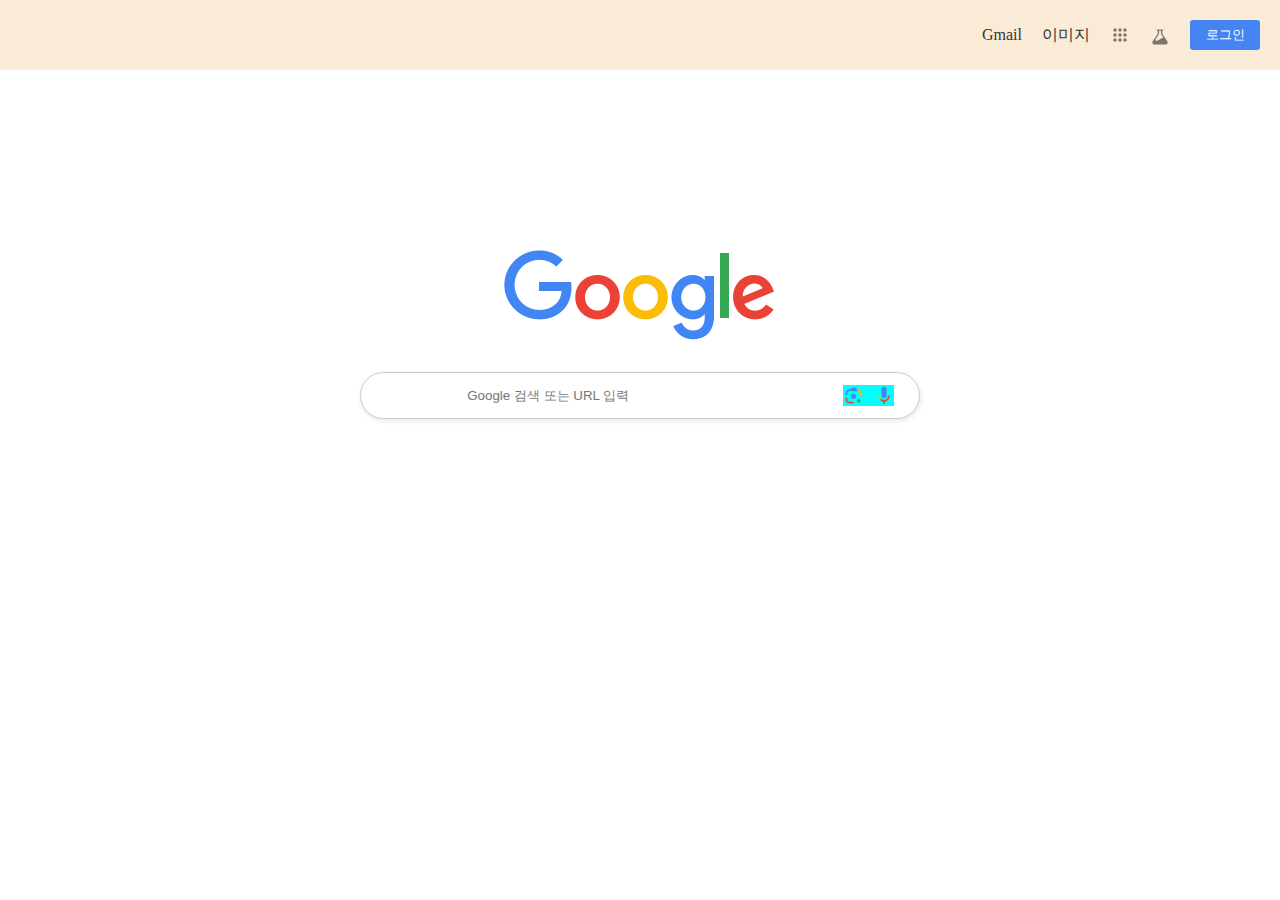
==== index.html @ eebc3427 "반응형 공부하기" ====
<!DOCTYPE html>
<html lang="ko">
  <head>
    <meta charset="UTF-8" />
    <meta name="viewport" content="width=device-width, initial-scale=1.0" />
    <title>google</title>
    <!-- 파비콘 -->
    <!-- 파비콘 넣는 방법 2가지  -->
    <link rel="icon" href="images/googleg_standard_color_128dp.png" />
    <link rel="stylesheet" href="css/reset.css" />
    <link rel="stylesheet" href="css/style.css" />
    <!-- 폰트어썸 -->
    <link rel="stylesheet" href="https://cdnjs.cloudflare.com/ajax/libs/font-awesome/6.5.2/css/all.min.css" integrity="sha512-SnH5WK+bZxgPHs44uWIX+LLJAJ9/2PkPKZ5QiAj6Ta86w+fsb2TkcmfRyVX3pBnMFcV7oQPJkl9QevSCWr3W6A==" crossorigin="anonymous" referrerpolicy="no-referrer" />
  </head>
  <body>
    <!-- nav -->
    <nav>
      <a href="#" id="mail">Gmail</a>
      <a href="#" id="imgs">이미지</a>
      <div class="navIcon">
        <!-- 커서 올렸을때 설명 -->
        <a href="#" id="menu" aria-label="search Labs">
          <svg class="gb_E" focusable="false" viewBox="0 0 24 24">
            <path
              d="M6,8c1.1,0 2,-0.9 2,-2s-0.9,-2 -2,-2 -2,0.9 -2,2 0.9,2 2,2zM12,20c1.1,0 2,-0.9 2,-2s-0.9,-2 -2,-2 -2,0.9 -2,2 0.9,2 2,2zM6,20c1.1,0 2,-0.9 2,-2s-0.9,-2 -2,-2 -2,0.9 -2,2 0.9,2 2,2zM6,14c1.1,0 2,-0.9 2,-2s-0.9,-2 -2,-2 -2,0.9 -2,2 0.9,2 2,2zM12,14c1.1,0 2,-0.9 2,-2s-0.9,-2 -2,-2 -2,0.9 -2,2 0.9,2 2,2zM16,6c0,1.1 0.9,2 2,2s2,-0.9 2,-2 -0.9,-2 -2,-2 -2,0.9 -2,2zM12,8c1.1,0 2,-0.9 2,-2s-0.9,-2 -2,-2 -2,0.9 -2,2 0.9,2 2,2zM18,14c1.1,0 2,-0.9 2,-2s-0.9,-2 -2,-2 -2,0.9 -2,2 0.9,2 2,2zM18,20c1.1,0 2,-0.9 2,-2s-0.9,-2 -2,-2 -2,0.9 -2,2 0.9,2 2,2z"></path>
          </svg>
        </a>
        <a href="#" id="menu" aria-label="Goole 앱">
          <svg class="gb_D" focusable="false" height="24px" viewBox="0 -960 960 960" width="24px">
            <path
              d="M209-120q-42 0-70.5-28.5T110-217q0-14 3-25.5t9-21.5l228-341q10-14 15-31t5-34v-110h-20q-13 0-21.5-8.5T320-810q0-13 8.5-21.5T350-840h260q13 0 21.5 8.5T640-810q0 13-8.5 21.5T610-780h-20v110q0 17 5 34t15 31l227 341q6 9 9.5 20.5T850-217q0 41-28 69t-69 28H209Zm221-660v110q0 26-7.5 50.5T401-573L276-385q-6 8-8.5 16t-2.5 16q0 23 17 39.5t42 16.5q28 0 56-12t80-47q69-45 103.5-62.5T633-443q4-1 5.5-4.5t-.5-7.5l-78-117q-15-21-22.5-46t-7.5-52v-110H430Z"></path>
          </svg>
        </a>
        <a href="#">
          <button id="login">로그인</button>
        </a>
      </div>
    </nav>
    <!-- main -->
    <main>
      <div class="main-wrap">
        <!-- 구글 로고 -->
        <img src="images/googlelogo_color_272x92dp.png" alt="구글로고" />
        <!-- search bar -->
        <div class="search_bar">
          <i class="fa-solid fa-magnifying-glass"></i>
          <input type="text" placeholder="Google 검색 또는 URL 입력" />
          <div class="search-icon">
            <a href="#"><img src="images/Frame.png" alt="검색"title="검색하세요"/></a>
            <a href="#"><img src="images/googlemic_color_24dp.png" alt="음성인식"title="음성인식"/></a>
          </div>
        </div>
      </div>
    </main>
  </body>
</html>
---- css/style.css ----
@charset "utf-8";
* {
  margin: 0;
  padding: 0;
  box-sizing: border-box;
}
ul,
li {
  list-style: none;
}
a {
  display: block;
  text-decoration: none;
  color: #333;
}
/* nav */
nav {
  position: fixed;
  top: 0;
  left: 0;
  /* 1920px로 지정하지않기 */
  width: 100%;
  background-color: antiquewhite;
  display: flex;

  justify-content: flex-end;
  align-items: center;
  gap: 20px;
  padding: 20px;
}
nav > a:hover{
    text-decoration: underline;

}
.navIcon {
  display: flex;
  align-items: center;
  gap: 20px;
}
#menu {
  width: 20px;
  height: 20px;
  position: relative;
}
#menu:after{
    content: "";
    width: 34px;
    height: 34px;
    border-radius: 50%;
    background-color: rgba(0, 0, 0, 0.2);
    display: block;
    opacity: 0;
    /* 속도감 */
    transition: all 0.3s;
    position: absolute;
    top: -6px;
    left: -7px;

}
#menu:hover::after{
    opacity: 1;
    
}
/* a메뉴안에 컨텐데 */
#menu:before{
    content: attr(aria-label);/*aria-leabel의 값을 사용할것이다*/
    /* atribute 아디안에 속성을 찾겠다 */
    background-color: rgba(0, 0, 0, 0.8);
    color: #fff;
    position: absolute;
    top: 40px;
    left: 50%;
    transform: translateX(-50%);
    padding: 10px;
    font-size: 12px;
    opacity: 0;
    white-space:nowrap; /*글자 텍스트 줄바꿈 방지*/
    transition: all 0.3s;
    
    

}
#menu:hover:before{
    opacity: 1;
}
#menu svg {
  position: relative;
  width: 100%;
  opacity: 0.5;
}
/* 로그인 */
#login {
  width: 70px;
  height: 30px;
  color: white;
  background-color: #4484f3;
  border: 0;
  border-radius: 3px;
}
.main-wrap{
    margin-top: 200px;
    text-align: center;
    /* background-color: #4484f3; */
    padding: 50px;
}
/* 검색바 */
.search_bar{
    width: 70%;
    /* 반응형 */
    max-width: 560px;
    min-width: 310px;
    background-color: #fff;
    border: 1px solid #ccc;
    box-shadow: 1px 2px 5px rgba(0, 0, 0, 0.1);
    border-radius: 100px;
    margin: 30px auto;
    display: flex;
    justify-content: space-between;
    align-items: center;
    padding: 10px 25px;

}
.search_bar i{

}
.search_bar input{
    width: 60%;
    padding: 5px;
    border: none;
    outline: none;
}
.search-icon{
    width: 10%;
/* 반응형 */
    min-width: 48px;
    display: flex;
    gap: 10px;
    background-color: aqua;
}
.search-icon a{
    width: calc(100% / 2);

}
.search-icon a img{
    width: 100%;
}
/* 반응형 */
@media screen and (max-width: 390px;){
    .search_bar{
        padding: 5px 15px;
    }
}
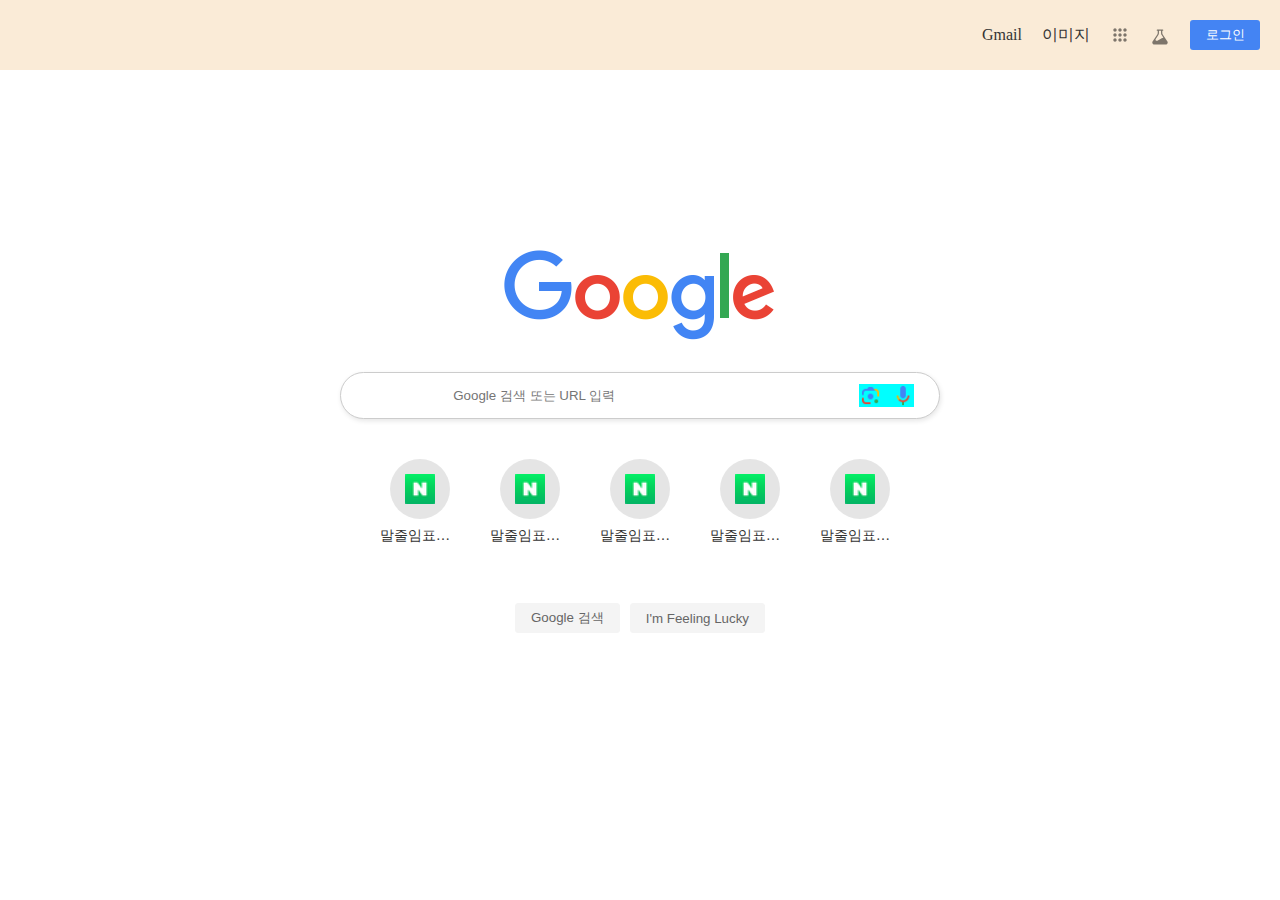
==== commit e298bc3d: "메인페이지 완성" ====
--- a/index.html
+++ b/index.html
@@ -46,9 +46,74 @@
           <i class="fa-solid fa-magnifying-glass"></i>
           <input type="text" placeholder="Google 검색 또는 URL 입력" />
           <div class="search-icon">
-            <a href="#"><img src="images/Frame.png" alt="검색"title="검색하세요"/></a>
-            <a href="#"><img src="images/googlemic_color_24dp.png" alt="음성인식"title="음성인식"/></a>
+            <a href="#"><img src="images/Frame.png" alt="검색" title="검색하세요" /></a>
+            <a href="#"><img src="images/googlemic_color_24dp.png" alt="음성인식" title="음성인식" /></a>
           </div>
+        </div>
+        <!-- 검색 버튼 -->
+        <div class="plus">
+          <ul>
+            <li>
+              <a href="#">
+                <div class="bg">
+                  <img src="images/naver.png" alt="네이버" />
+                </div>
+                <span>말줄임표시 합니다.</span>
+              </a>
+              <span class="hover_bg">
+                <img src="images/icon_more_vert.svg" alt="아이콘" />
+              </span>
+            </li>
+            <li>
+              <a href="#">
+                <div class="bg">
+                  <img src="images/naver.png" alt="네이버" />
+                </div>
+                <span>말줄임표시 합니다.</span>
+              </a>
+              <span class="hover_bg">
+                <img src="images/icon_more_vert.svg" alt="아이콘" />
+              </span>
+            </li>
+            <li>
+              <a href="#">
+                <div class="bg">
+                  <img src="images/naver.png" alt="네이버" />
+                </div>
+                <span>말줄임표시 합니다.</span>
+              </a>
+              <span class="hover_bg">
+                <img src="images/icon_more_vert.svg" alt="아이콘" />
+              </span>
+            </li>
+            <li>
+              <a href="#">
+                <div class="bg">
+                  <img src="images/naver.png" alt="네이버" />
+                </div>
+                <span>말줄임표시 합니다.</span>
+              </a>
+              <span class="hover_bg">
+                <img src="images/icon_more_vert.svg" alt="아이콘" />
+              </span>
+            </li>
+            <li>
+              <a href="#">
+                <div class="bg">
+                  <img src="images/naver.png" alt="네이버" />
+                </div>
+                <span>말줄임표시 합니다.</span>
+              </a>
+              <span class="hover_bg">
+                <img src="images/icon_more_vert.svg" alt="아이콘" />
+              </span>
+            </li>
+          </ul>
+        </div>
+        <!-- 버튼 영역 -->
+        <div class="btn">
+          <button>Google 검색</button>
+          <button>I'm Feeling Lucky</button>
         </div>
       </div>
     </main>
--- a/css/style.css
+++ b/css/style.css
@@ -28,9 +28,8 @@
   gap: 20px;
   padding: 20px;
 }
-nav > a:hover{
-    text-decoration: underline;
-
+nav > a:hover {
+  text-decoration: underline;
 }
 .navIcon {
   display: flex;
@@ -42,46 +41,41 @@
   height: 20px;
   position: relative;
 }
-#menu:after{
-    content: "";
-    width: 34px;
-    height: 34px;
-    border-radius: 50%;
-    background-color: rgba(0, 0, 0, 0.2);
-    display: block;
-    opacity: 0;
-    /* 속도감 */
-    transition: all 0.3s;
-    position: absolute;
-    top: -6px;
-    left: -7px;
-
-}
-#menu:hover::after{
-    opacity: 1;
-    
+#menu:after {
+  content: "";
+  width: 34px;
+  height: 34px;
+  border-radius: 50%;
+  background-color: rgba(0, 0, 0, 0.2);
+  display: block;
+  opacity: 0;
+  /* 속도감 */
+  transition: all 0.3s;
+  position: absolute;
+  top: -6px;
+  left: -7px;
+}
+#menu:hover::after {
+  opacity: 1;
 }
 /* a메뉴안에 컨텐데 */
-#menu:before{
-    content: attr(aria-label);/*aria-leabel의 값을 사용할것이다*/
-    /* atribute 아디안에 속성을 찾겠다 */
-    background-color: rgba(0, 0, 0, 0.8);
-    color: #fff;
-    position: absolute;
-    top: 40px;
-    left: 50%;
-    transform: translateX(-50%);
-    padding: 10px;
-    font-size: 12px;
-    opacity: 0;
-    white-space:nowrap; /*글자 텍스트 줄바꿈 방지*/
-    transition: all 0.3s;
-    
-    
-
-}
-#menu:hover:before{
-    opacity: 1;
+#menu:before {
+  content: attr(aria-label); /*aria-leabel의 값을 사용할것이다*/
+  /* atribute 아디안에 속성을 찾겠다 */
+  background-color: rgba(0, 0, 0, 0.8);
+  color: #fff;
+  position: absolute;
+  top: 40px;
+  left: 50%;
+  transform: translateX(-50%);
+  padding: 10px;
+  font-size: 12px;
+  opacity: 0;
+  white-space: nowrap; /*글자 텍스트 줄바꿈 방지*/
+  transition: all 0.3s;
+}
+#menu:hover:before {
+  opacity: 1;
 }
 #menu svg {
   position: relative;
@@ -97,56 +91,181 @@
   border: 0;
   border-radius: 3px;
 }
-.main-wrap{
-    margin-top: 200px;
-    text-align: center;
-    /* background-color: #4484f3; */
-    padding: 50px;
+.main-wrap {
+  margin-top: 200px;
+  text-align: center;
+  /* background-color: #4484f3; */
+  padding: 50px;
 }
 /* 검색바 */
-.search_bar{
-    width: 70%;
-    /* 반응형 */
-    max-width: 560px;
-    min-width: 310px;
-    background-color: #fff;
-    border: 1px solid #ccc;
-    box-shadow: 1px 2px 5px rgba(0, 0, 0, 0.1);
-    border-radius: 100px;
-    margin: 30px auto;
-    display: flex;
-    justify-content: space-between;
-    align-items: center;
-    padding: 10px 25px;
+.search_bar {
+  width: 70%;
+  /* 반응형 */
+  max-width: 600px;
+  min-width: 310px;
+  background-color: #fff;
+  border: 1px solid #ccc;
+  box-shadow: 1px 2px 5px rgba(0, 0, 0, 0.1);
+  border-radius: 100px;
+  margin: 30px auto;
+  display: flex;
+  justify-content: space-between;
+  align-items: center;
+  padding: 10px 25px;
+}
+.search_bar i {
+}
+.search_bar input {
+  width: 60%;
+  padding: 5px;
+  border: none;
+  outline: none;
+}
+.search-icon {
+  width: 10%;
+  /* 반응형 */
+  min-width: 48px;
+  display: flex;
+  gap: 10px;
+  background-color: aqua;
+}
+.search-icon a {
+  width: calc(100% / 2);
+}
+.search-icon a img {
+  width: 100%;
+}
+/* 검색버튼 */
+.plus {
+  width: 50%;
 
-}
-.search_bar i{
-
-}
-.search_bar input{
-    width: 60%;
-    padding: 5px;
-    border: none;
-    outline: none;
-}
-.search-icon{
-    width: 10%;
+  margin: auto;
+  max-width: 550px;
+  min-width: 200px;
+}
+.plus ul {
+  display: flex;
+  /* 넓이가 좁아지면 팅겨라 */
+  flex-wrap: wrap;
+}
+.plus ul li {
+  position: relative;
+  width: calc(100% / 5);
+  max-width: 110px;
+}
+.plus ul li a {
+  position: relative;
+  display: flex;
+  flex-direction: column;
+  align-items: center;
+  gap: 10px;
+  padding: 10px;
+}
+.plus ul li a img {
+  width: 30px;
+  height: 30px;
+  position: absolute;
+  top: 50%;
+  left: 50%;
+  transform: translate(-50%, -50%);
+}
+.bg {
+  width: 60px;
+  height: 60px;
+  border-radius: 50%;
+  background-color: rgba(0, 0, 0, 0.1);
+  position: relative;
+}
+/* 호버했을때 이밈지 */
+.hover_bg {
+  position: absolute;
+  top: 0;
+  right: 50%;
+  transform: translateX(50%);
+  width: 100%;
+  height: 107px;
+  background-color: rgba(0, 0, 0, 0.2);
+  opacity: 0;
+  transition: all 0.5s ease-in-out;
+}
+.hover_bg img {
+  position: absolute;
+  top: 10px;
+  right: 0;
+  opacity: 0;
+}
+.plus li:hover .hover_bg {
+  opacity: 1;
+}
+.plus li:hover .hover_bg img {
+  opacity: 1;
+  /* 시간차가 있게 호버 */
+  transition: all 1s ease-in-out;
+  transition-delay: 0.3s;
+}
+.plus ul li a span {
+  font-size: 14px;
+  /* 줄 바뀜 */
+  white-space: nowrap;
+  overflow: hidden;
+  /* 말줄임 표시 */
+  text-overflow: ellipsis;
+  /* 넓이가 있어야지 잡음 */
+  max-width: 80px;
+}
+/* 버튼 */
+.btn {
+  display: flex;
+  justify-content: center;
+  margin: 50px auto;
+  gap: 10px;
+  width: 50%;
+}
+.btn button {
+  border: 0;
+  height: 30px;
+  padding: 0 15px;
+  background-color: #f4f4f4;
+  border: 1px solid #f4f4f4;
+  color: #666;
+  border-radius: 3px;
+  cursor: pointer;
+}
+.btn button:hover {
+  border: 1px solid #ccc;
+  color: #333;
+  background: linear-gradient(to bottom, #ffffff 0%, #f6f6f6 47%, #ededed 100%);
+  box-shadow: 0px 1px 3px rgba(0, 0, 0, 0.2);
+}
 /* 반응형 */
-    min-width: 48px;
-    display: flex;
-    gap: 10px;
-    background-color: aqua;
-}
-.search-icon a{
+@media screen and (max-width: 390px) {
+  /* flex 반응형 */
+  .plus ul li {
+    /* 5개에서 4개니까 한개는 튕김 */
+    width: calc(100% / 4);
+  }
+}
+@media screen and (max-width: 768px) {
+  .plus ul li {
+    width: calc(100% / 3);
+  }
+}
+@media screen and (max-width: 530px) {
+  .plus ul li {
     width: calc(100% / 2);
-
-}
-.search-icon a img{
-    width: 100%;
-}
-/* 반응형 */
-@media screen and (max-width: 390px;){
-    .search_bar{
-        padding: 5px 15px;
-    }
-}
+  }
+  .btn {
+    flex-direction: column;
+    
+  .btn button{
+    width: 150px;
+  }
+}
+@media screen and (max-width: 390px) {
+  .search_bar {
+    padding: 5px 15px;
+  }
+  .main-wrap > img {
+    width: 200px;
+  }
+}
